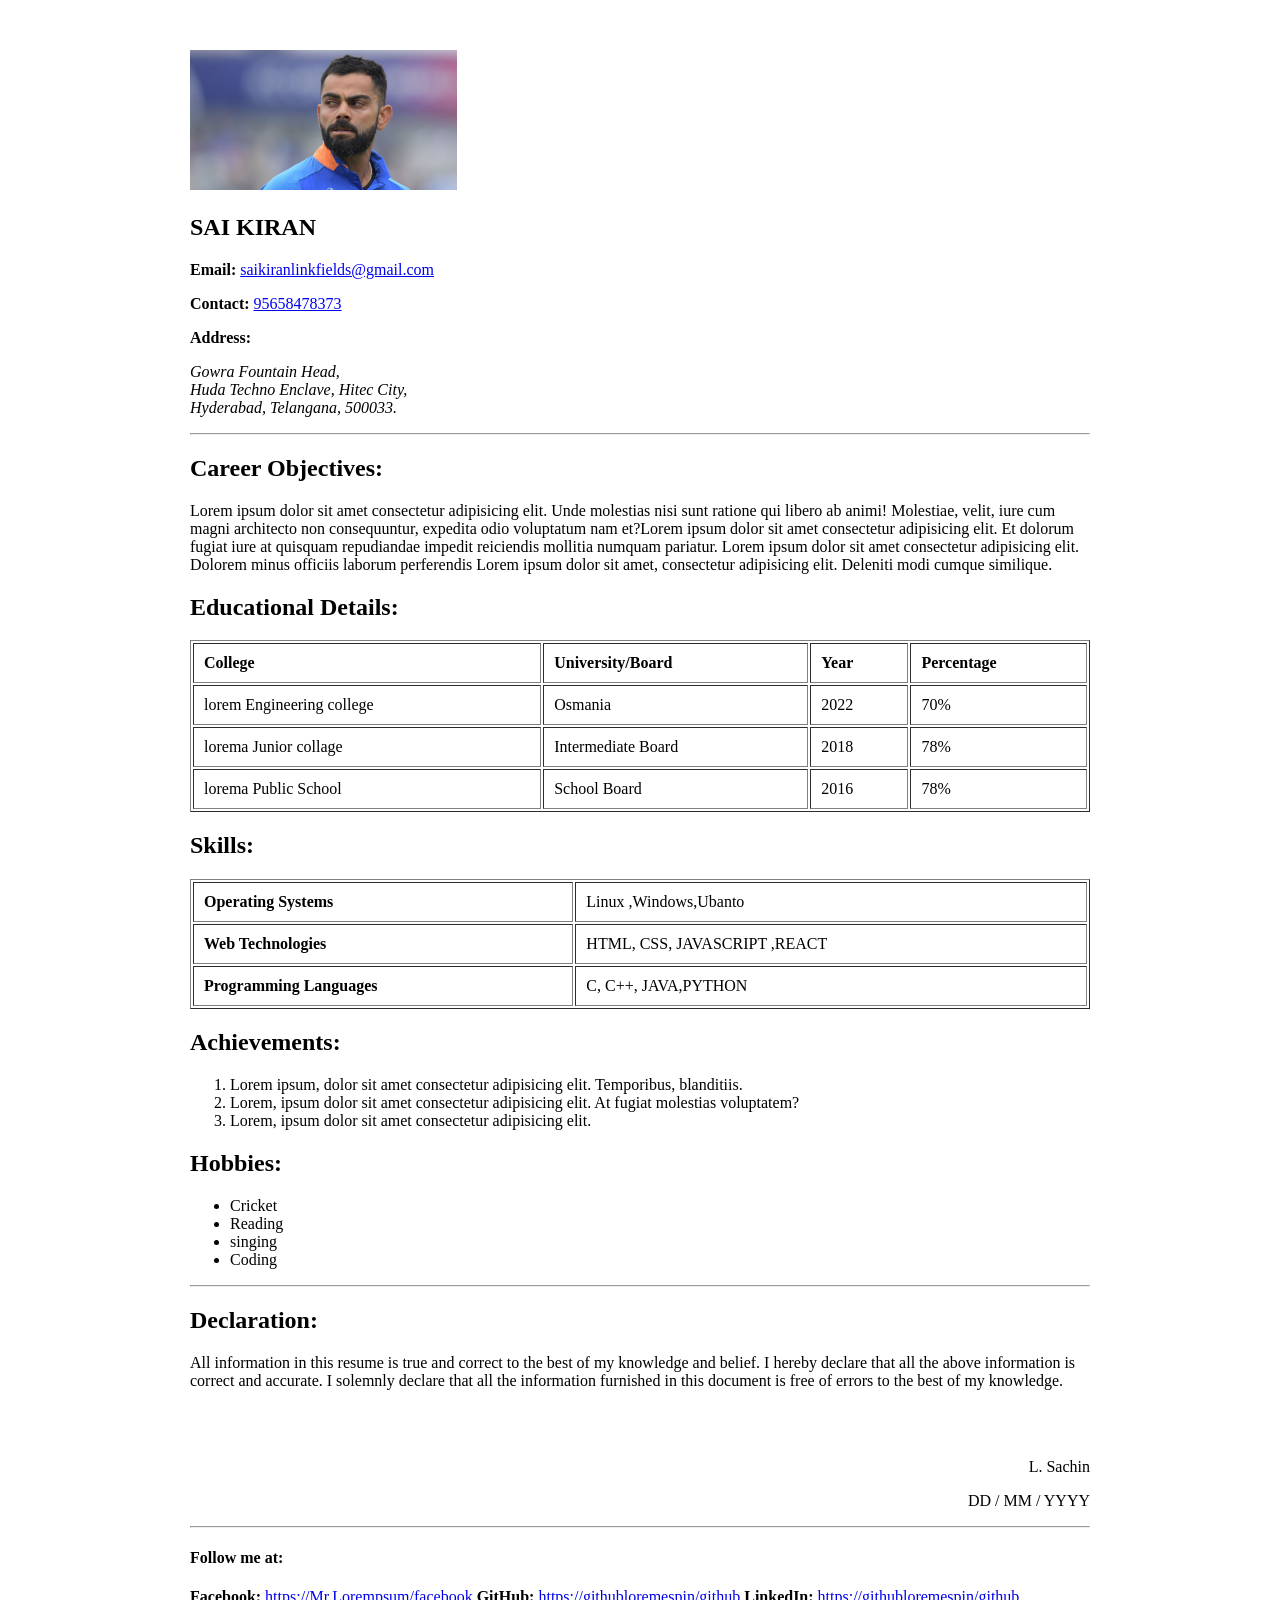
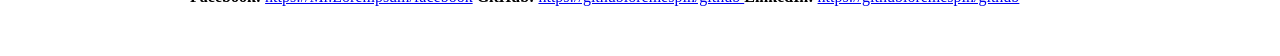
==== index.html @ e3aaa638 "first commit" ====
<!DOCTYPE html>
<html>
  <head>
    <title>RESUME USING HTML</title>
  </head>
  <body style="max-width: 900px; margin: 50px auto;">
    <section>
      <img src="./virat_kohli.jpg" alt="picture" height="140px" width="auto" />
      <h1>SAI KIRAN</h1>
      <p><b>Email:</b>&nbsp;<a href="mailto:saikiranlinkfields@gmail.com">saikiranlinkfields@gmail.com</a></p>
      <p><b>Contact:</b>&nbsp;<a href="tel:95658478373">95658478373</a></p>
      <p>
        <b>Address:</b>&nbsp;
        <address>
            Gowra Fountain Head,<br />
            Huda Techno Enclave, Hitec City,<br />
            Hyderabad, Telangana, 500033.
        </address>
      </p>
      <!-- <br /> -->
     
    </section>
    <hr />
    <section>
      <h2>Career Objectives:</h2>
      <p>
        Lorem ipsum dolor sit amet consectetur adipisicing elit. Unde molestias
        nisi sunt ratione qui libero ab animi! Molestiae, velit, iure cum magni
        architecto non consequuntur, expedita odio voluptatum nam et?Lorem ipsum
        dolor sit amet consectetur adipisicing elit. Et dolorum fugiat iure at
        quisquam repudiandae impedit reiciendis mollitia numquam pariatur. Lorem
        ipsum dolor sit amet consectetur adipisicing elit. Dolorem minus
        officiis laborum perferendis Lorem ipsum dolor sit amet, consectetur
        adipisicing elit. Deleniti modi cumque similique.
      </p>
    </section>
    <section>
      <h2>Educational Details:</h2>
      <table border="1" width="100%" cellpadding="10">
        <thead>
          <tr align="left">
            <th>College</th>
            <th>University/Board</th>
            <th>Year</th>
            <th>Percentage</th>
          </tr>
        </thead>
        <tbody>
          <tr align="left">
            <td>lorem Engineering college</td>
            <td>Osmania</td>
            <td>2022</td>
            <td>70%</td>
          </tr>
          <tr>
            <td>lorema Junior collage</td>
            <td>Intermediate Board</td>
            <td>2018</td>
            <td>78%</td>
          </tr>
          <tr>
            <td>lorema Public School</td>
            <td>School Board</td>
            <td>2016</td>
            <td>78%</td>
          </tr>
        </tbody>
      </table>
    </section>
    <section>
        <h2>Skills:</h2>
        <table border="1" cellpadding="10" width="100%">
            <tbody>
                <tr>
                    <th align="left">Operating Systems</th>
                    <td>Linux ,Windows,Ubanto</td>
        
                </tr>
                <tr>
                    <th align="left">Web Technologies</th>
                    <td>HTML, CSS, JAVASCRIPT ,REACT</td>
                </tr>
                <tr>
                    <th align="left">Programming Languages</th>
                    <td>C, C++, JAVA,PYTHON</td>
                </tr>
            </tbody>
        </table>
    </section>
    <section>
        <h2>Achievements:</h2>
       <ol>
        <li>Lorem ipsum, dolor sit amet consectetur adipisicing elit. Temporibus, blanditiis.</li>
        <li>Lorem, ipsum dolor sit amet consectetur adipisicing elit. At fugiat molestias voluptatem?</li>
        <li>Lorem, ipsum dolor sit amet consectetur adipisicing elit.</li>
       </ol>
    </section>
    <section>
        <h2>Hobbies:</h2>
        <ul>
            <li>Cricket</li>
            <li>Reading</li>
            <li>singing</li>
            <li>Coding</li>
        </ul>
    </section>
    <hr>
    <section>
        <h2>Declaration:</h2>
        <p>All information in this resume is true and correct to the best of my knowledge and belief.
            I hereby declare that all the above information is correct and accurate.
            I solemnly declare that all the information furnished in this document is free of errors to the best of my knowledge.
        </p>
        <br /><br />
        <p style="text-align: right;">
            L. Sachin
        </p>
        <p style="text-align: right;">
            DD / MM / YYYY
        </p>
    </section>
    <hr>
    <section>
        <h4>Follow me at:</h4>
        <span><b>Facebook:</b>&nbsp;<a href="https://Mr.Lorempsum/facebook">https://Mr.Lorempsum/facebook</a></span>
        <span><b>GitHub:&nbsp;</b><a href="https://githubloremespin/github ">https://githubloremespin/github </a></span>
        <span><b>LinkedIn:&nbsp;</b><a href="https://githubloremespin/github ">https://githubloremespin/github </a></span>
    </section>
  </body>
</html>
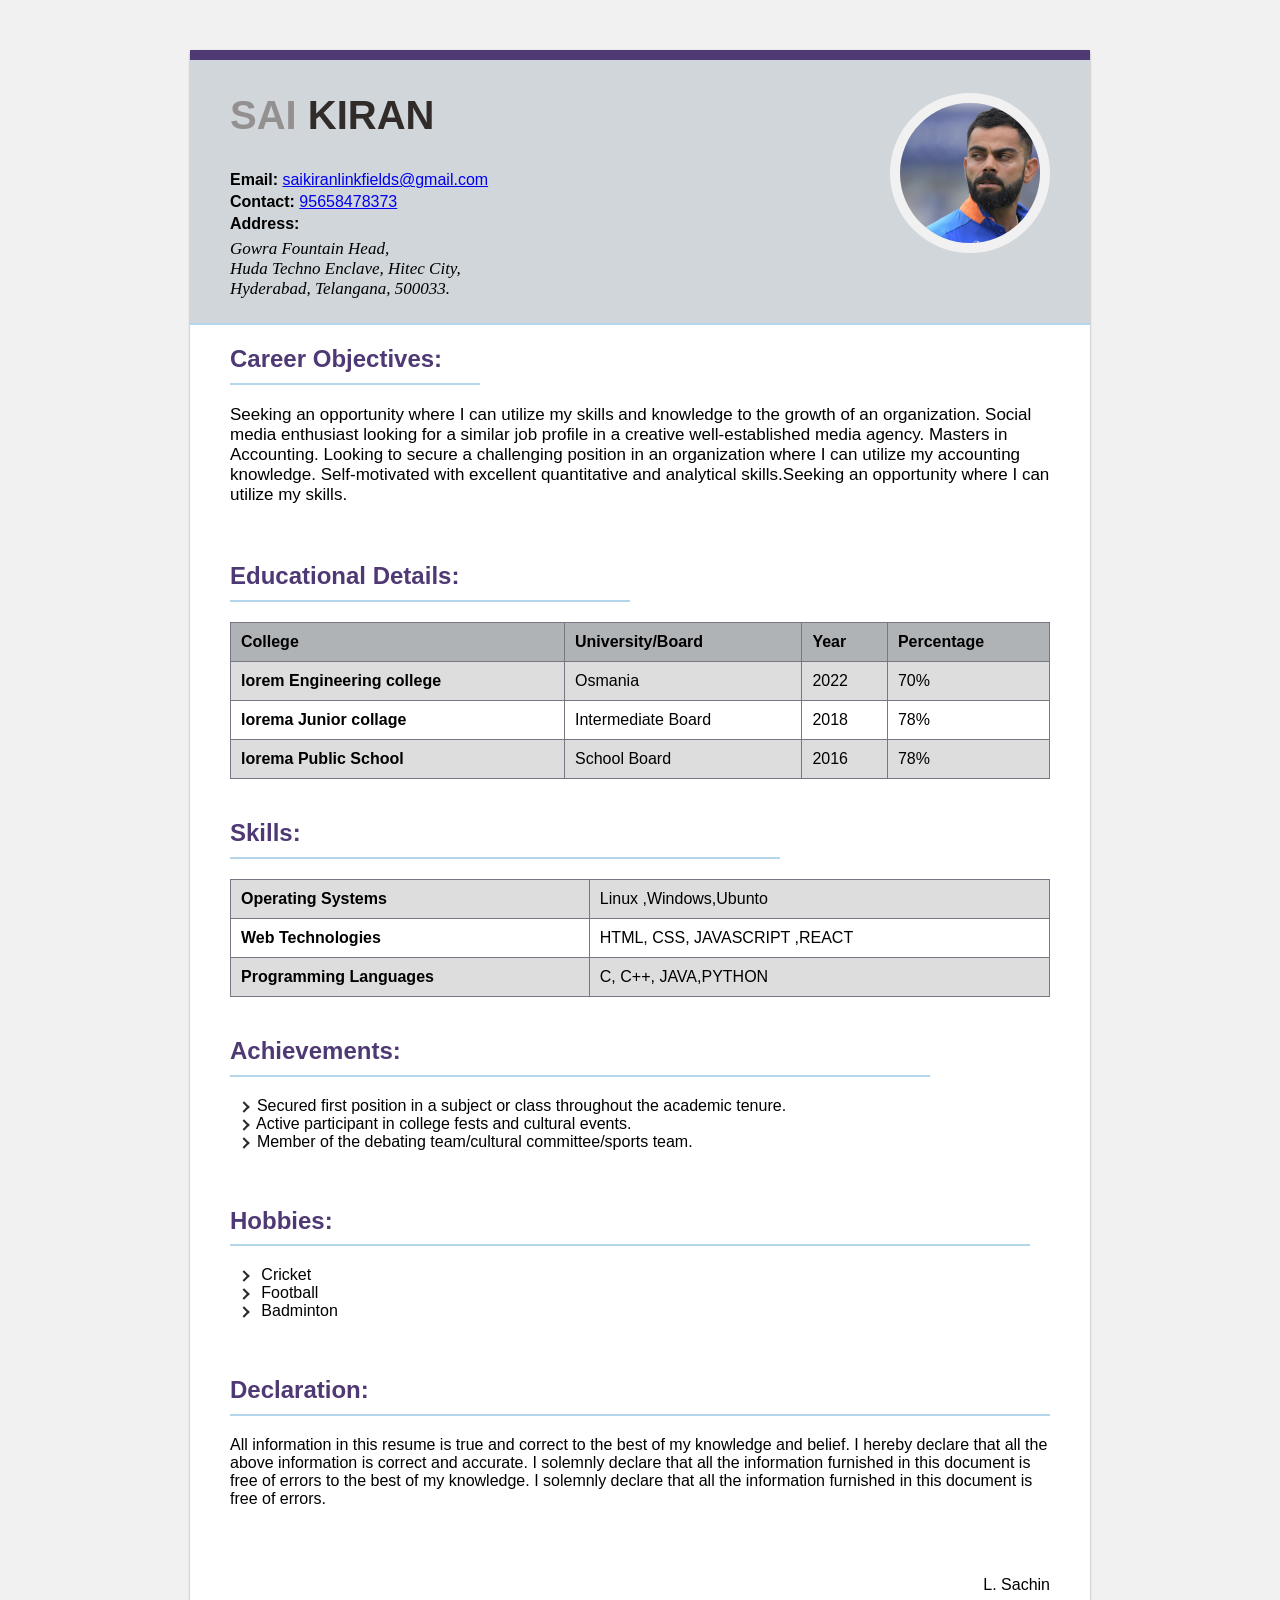
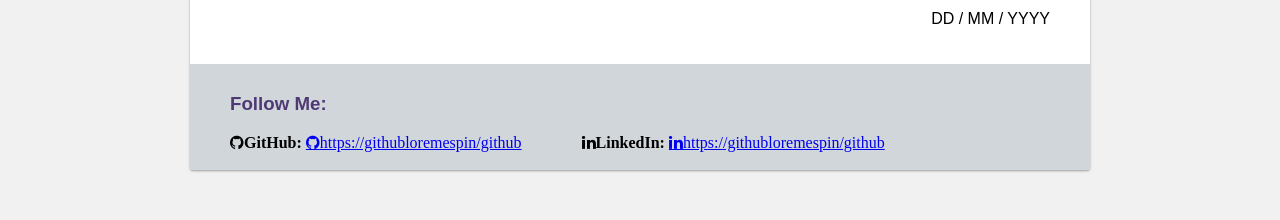
==== commit a5a28652: "new" ====
--- a/index.html
+++ b/index.html
@@ -2,129 +2,140 @@
 <html>
   <head>
     <title>RESUME USING HTML</title>
+    <link href="./index.css" rel="stylesheet" />
+    <link rel="stylesheet" href="https://cdnjs.cloudflare.com/ajax/libs/font-awesome/4.7.0/css/font-awesome.min.css">
+
+    
   </head>
-  <body style="max-width: 900px; margin: 50px auto;">
-    <section>
-      <img src="./virat_kohli.jpg" alt="picture" height="140px" width="auto" />
-      <h1>SAI KIRAN</h1>
-      <p><b>Email:</b>&nbsp;<a href="mailto:saikiranlinkfields@gmail.com">saikiranlinkfields@gmail.com</a></p>
-      <p><b>Contact:</b>&nbsp;<a href="tel:95658478373">95658478373</a></p>
-      <p>
-        <b>Address:</b>&nbsp;
-        <address>
-            Gowra Fountain Head,<br />
-            Huda Techno Enclave, Hitec City,<br />
-            Hyderabad, Telangana, 500033.
-        </address>
-      </p>
-      <!-- <br /> -->
-     
-    </section>
-    <hr />
-    <section>
-      <h2>Career Objectives:</h2>
-      <p>
-        Lorem ipsum dolor sit amet consectetur adipisicing elit. Unde molestias
-        nisi sunt ratione qui libero ab animi! Molestiae, velit, iure cum magni
-        architecto non consequuntur, expedita odio voluptatum nam et?Lorem ipsum
-        dolor sit amet consectetur adipisicing elit. Et dolorum fugiat iure at
-        quisquam repudiandae impedit reiciendis mollitia numquam pariatur. Lorem
-        ipsum dolor sit amet consectetur adipisicing elit. Dolorem minus
-        officiis laborum perferendis Lorem ipsum dolor sit amet, consectetur
-        adipisicing elit. Deleniti modi cumque similique.
-      </p>
-    </section>
-    <section>
-      <h2>Educational Details:</h2>
-      <table border="1" width="100%" cellpadding="10">
-        <thead>
-          <tr align="left">
-            <th>College</th>
-            <th>University/Board</th>
-            <th>Year</th>
-            <th>Percentage</th>
-          </tr>
-        </thead>
-        <tbody>
-          <tr align="left">
-            <td>lorem Engineering college</td>
-            <td>Osmania</td>
-            <td>2022</td>
-            <td>70%</td>
-          </tr>
-          <tr>
-            <td>lorema Junior collage</td>
-            <td>Intermediate Board</td>
-            <td>2018</td>
-            <td>78%</td>
-          </tr>
-          <tr>
-            <td>lorema Public School</td>
-            <td>School Board</td>
-            <td>2016</td>
-            <td>78%</td>
-          </tr>
-        </tbody>
-      </table>
-    </section>
-    <section>
-        <h2>Skills:</h2>
-        <table border="1" cellpadding="10" width="100%">
+  <body>
+    <div class="paper">
+        <section id="profile-cont">
+            <div class="imgname_wrapper">
+                <img src="./virat_kohli.jpg" alt="picture" class="profile-img" />
+                <h1>SAI <span class="name-cont">KIRAN</span></h1>
+              <span class="contact-container">
+                <span><b>Email:</b>&nbsp;<a href="mailto:saikiranlinkfields@gmail.com">saikiranlinkfields@gmail.com</a></span>
+                <span><b>Contact:</b>&nbsp;<a href="tel:95658478373">95658478373</a></span>
+                <span>
+                <b>Address:</b>&nbsp;
+                <address style="font-family: gordita-bold; font-size: 17px;">
+                    Gowra Fountain Head,<br />
+                    Huda Techno Enclave, Hitec City,<br />
+                    Hyderabad, Telangana, 500033.
+                </address>
+                </span>
+              </span>
+            </div>
+        </section>
+        <hr />
+        <section id="career-obj">
+        <h2>Career Objectives:</h2>
+        <hr>
+        <p>
+            Seeking an opportunity where I can utilize my skills and knowledge to the growth of an organization. Social media enthusiast looking for a similar job profile in a creative well-established media agency.
+            Masters in Accounting. Looking to secure a challenging position in an organization where I can utilize my accounting knowledge. Self-motivated with excellent quantitative and analytical skills.Seeking an
+            opportunity where I can utilize my skills.
+        </p>
+        </section>
+        <section id="educational-container">
+        <h2>Educational Details:</h2>
+        <hr>
+        <table border="1" width="100%" cellpadding="10">
+            <thead>
+            <tr align="left">
+                <th>College</th>
+                <th>University/Board</th>
+                <th>Year</th>
+                <th>Percentage</th>
+            </tr>
+            </thead>
             <tbody>
-                <tr>
-                    <th align="left">Operating Systems</th>
-                    <td>Linux ,Windows,Ubanto</td>
-        
-                </tr>
-                <tr>
-                    <th align="left">Web Technologies</th>
-                    <td>HTML, CSS, JAVASCRIPT ,REACT</td>
-                </tr>
-                <tr>
-                    <th align="left">Programming Languages</th>
-                    <td>C, C++, JAVA,PYTHON</td>
-                </tr>
+            <tr align="left">
+                <td><b>lorem Engineering college</b></td>
+                <td>Osmania</td>
+                <td>2022</td>
+                <td>70%</td>
+            </tr>
+            <tr>
+               <td><b>lorema Junior collage</b></td>
+                <td>Intermediate Board</td>
+                <td>2018</td>
+                <td>78%</td>
+            </tr>
+            <tr>
+                <td><b>lorema Public School</b></td>
+                <td>School Board</td>
+                <td>2016</td>
+                <td>78%</td>
+            </tr>
             </tbody>
         </table>
-    </section>
-    <section>
-        <h2>Achievements:</h2>
-       <ol>
-        <li>Lorem ipsum, dolor sit amet consectetur adipisicing elit. Temporibus, blanditiis.</li>
-        <li>Lorem, ipsum dolor sit amet consectetur adipisicing elit. At fugiat molestias voluptatem?</li>
-        <li>Lorem, ipsum dolor sit amet consectetur adipisicing elit.</li>
-       </ol>
-    </section>
-    <section>
-        <h2>Hobbies:</h2>
-        <ul>
-            <li>Cricket</li>
-            <li>Reading</li>
-            <li>singing</li>
-            <li>Coding</li>
-        </ul>
-    </section>
-    <hr>
-    <section>
-        <h2>Declaration:</h2>
-        <p>All information in this resume is true and correct to the best of my knowledge and belief.
-            I hereby declare that all the above information is correct and accurate.
-            I solemnly declare that all the information furnished in this document is free of errors to the best of my knowledge.
-        </p>
-        <br /><br />
-        <p style="text-align: right;">
-            L. Sachin
-        </p>
-        <p style="text-align: right;">
-            DD / MM / YYYY
-        </p>
-    </section>
-    <hr>
-    <section>
-        <h4>Follow me at:</h4>
-        <span><b>Facebook:</b>&nbsp;<a href="https://Mr.Lorempsum/facebook">https://Mr.Lorempsum/facebook</a></span>
-        <span><b>GitHub:&nbsp;</b><a href="https://githubloremespin/github ">https://githubloremespin/github </a></span>
-        <span><b>LinkedIn:&nbsp;</b><a href="https://githubloremespin/github ">https://githubloremespin/github </a></span>
-    </section>
+        </section>
+        <section id="skills-container">
+            <h2>Skills:</h2>
+            <hr>
+            <table border="1" cellpadding="10" width="100%">
+                <tbody>
+                    <tr>
+                        <th align="left">Operating Systems</th>
+                        <td>Linux ,Windows,Ubunto</td>
+            
+                    </tr>
+                    <tr>
+                        <th align="left">Web Technologies</th>
+                        <td>HTML, CSS, JAVASCRIPT ,REACT</td>
+                    </tr>
+                    <tr>
+                        <th align="left">Programming Languages</th>
+                        <td>C, C++, JAVA,PYTHON</td>
+                    </tr>
+                </tbody>
+            </table>
+        </section>
+        <section id="achievement-container">
+            <h2>Achievements:</h2>
+            <hr>
+        <ol class="list-items">
+            <span><i class="arrow right"></i> &nbsp;Secured first position in a subject or class throughout the academic tenure.</span>
+            <span><i class="arrow right"></i> &nbsp;Active participant in college fests and cultural events.</span>
+            <span><i class="arrow right"></i> &nbsp;Member of the debating team/cultural committee/sports team.</span>
+        </ol>
+        </section>
+        <section id="hobbies-container">
+            <h2>Hobbies:</h2>
+             <hr>
+            <ul class="list-items"> 
+              <span><i class="arrow right"></i> &nbsp; Cricket
+              </span>
+              <span><i class="arrow right"></i> &nbsp; Football
+              </span>
+              <span><i class="arrow right"></i> &nbsp; Badminton
+              </span>
+            </ul>
+        </section>
+        <section id="declaration-container">
+            <h2>Declaration:</h2>
+            <hr>
+            <p>All information in this resume is true and correct to the best of my knowledge and belief.
+                I hereby declare that all the above information is correct and accurate.
+                I solemnly declare that all the information furnished in this document is free of errors to the best of my knowledge.
+                I solemnly declare that all the information furnished in this document is free of errors.
+            </p>
+            <br /><br />
+            <p style="text-align: right;">
+                L. Sachin
+            </p>
+            <p style="text-align: right;">
+                DD / MM / YYYY
+            </p>
+        </section>
+        <section id="footer-container">
+            <h3>Follow Me:</h3>
+            <div class="link-container">
+                <span class="fa fa-github"><b>GitHub:&nbsp;</b><a href="https://githubloremespin/github " class="fa fa-github">https://githubloremespin/github </a></span>
+                <span class="fa fa-linkedin"><b>LinkedIn:&nbsp;</b><a href="https://githubloremespin/github " class="fa fa-linkedin">https://githubloremespin/github </a></span>
+            </div>
+        </section>
+     </div>
   </body>
 </html>
--- a/index.css
+++ b/index.css
@@ -0,0 +1,168 @@
+@import url("https://fonts.googleapis.com/css2?family=Roboto:ital,wght@0,100;0,400;0,700;0,900;1,100&display=swap");
+
+body {
+  font-family: "Roboto", sans-serif;
+ background-color:#f1f1f1;
+}
+hr {
+  margin: 0px;
+}
+.name-cont
+{
+  color: rgb(49, 43, 42);
+}
+section {
+  padding: 0px 40px;
+  padding-bottom: 20px;
+}
+.contact-container
+{
+  display: flex;
+  flex-direction: column;
+}
+.contact-container >span
+{
+ margin-bottom: 04px; 
+}
+address
+{
+  margin-top: 06px;
+}
+
+h1{
+  font-size: 40px;
+  color: #959090;
+}
+.list-items
+{
+  display: flex;
+  flex-direction: column;
+  margin-left: -30px;
+}
+.paper {
+
+  border-radius: 3px;
+  max-width: 900px;
+  margin: 50px auto;
+  box-shadow: 0 1px 3px rgba(0, 0, 0, 0.12), 0 1px 2px rgba(0, 0, 0, 0.24);
+  background: #fff;
+}
+#profile-cont {
+  background-color: rgb(208, 214, 218);
+  border-top: 10px solid rgb(79 57 117);
+}
+#career-obj>hr
+{
+  margin: -10px 0px 20px 0px;
+ max-width:250px;
+}
+#skills-container >hr
+{
+  margin: -10px 0px 20px 0px;
+  max-width: 550px;
+}
+#educational-container>hr
+{
+  margin: -10px 0px 20px 0px;
+ max-width:400px;
+}
+#achievement-container >hr
+{
+  margin: -10px 0px 20px 0px;
+  max-width:700px;
+}
+#hobbies-container >hr
+{
+  margin: -10px 0px 20px 0px;
+  max-width:800px;
+}
+
+#hobbies-container >ul
+{
+  margin-left: -30px;
+}
+#declaration-container >hr
+{
+  margin: -10px 0px 20px 0px;
+  max-width:900px;
+}
+#career-obj > p {
+  font-size: 17px;
+}
+tr {
+  font-size: 16px;
+}
+.link-container >span
+{
+  margin-right: 60px;
+}
+table
+{
+  border:1px solid rgb(119, 119, 131);
+  border-collapse: collapse;
+  /* background-color: aquamarine; */
+}
+.profile-img {
+  height: 140px;
+  width: 140px;
+  object-fit: cover;
+  object-position: center center;
+  border-radius: 50%;
+  border: 10px solid #f1f1f1;
+  float: right;
+  clear: right;
+}
+.arrow {
+  border: solid rgb(44, 41, 41);
+  border-width: 0 2px 2px 0;
+  display: inline-block;
+  padding: 3px;
+}
+
+.right {
+  transform: rotate(-45deg);
+  -webkit-transform: rotate(-45deg);
+}
+thead >tr
+{
+  background-color: rgb(175, 179, 181) !important;
+}
+tr:nth-child(odd) {
+  background-color: #dddddd;
+}
+hr {
+  height: 2px;
+  background-color: rgb(181, 213, 235);
+  border: none;
+}
+h2 {
+  color: rgb(79, 57, 117);
+}
+
+#footer-container{/* {  background-color: rgb(208, 214, 218); */
+  
+  background-color: rgb(208, 214, 218);
+  padding-top: 10px;
+  padding-bottom: 20px;
+}
+#footer-container > h3 {
+  color: rgb(79, 57, 117);
+}
+#footer-container >span
+{
+  margin-bottom:10px;
+}
+#declartion-container > p {
+  font-weight: 700px;
+}
+.link-container
+{
+  display: flex;
+  flex-direction:row;
+}
+@media screen and(max-width: 768px) {
+  .profile-img {
+    float: none;
+    clear: none;
+  }
+}
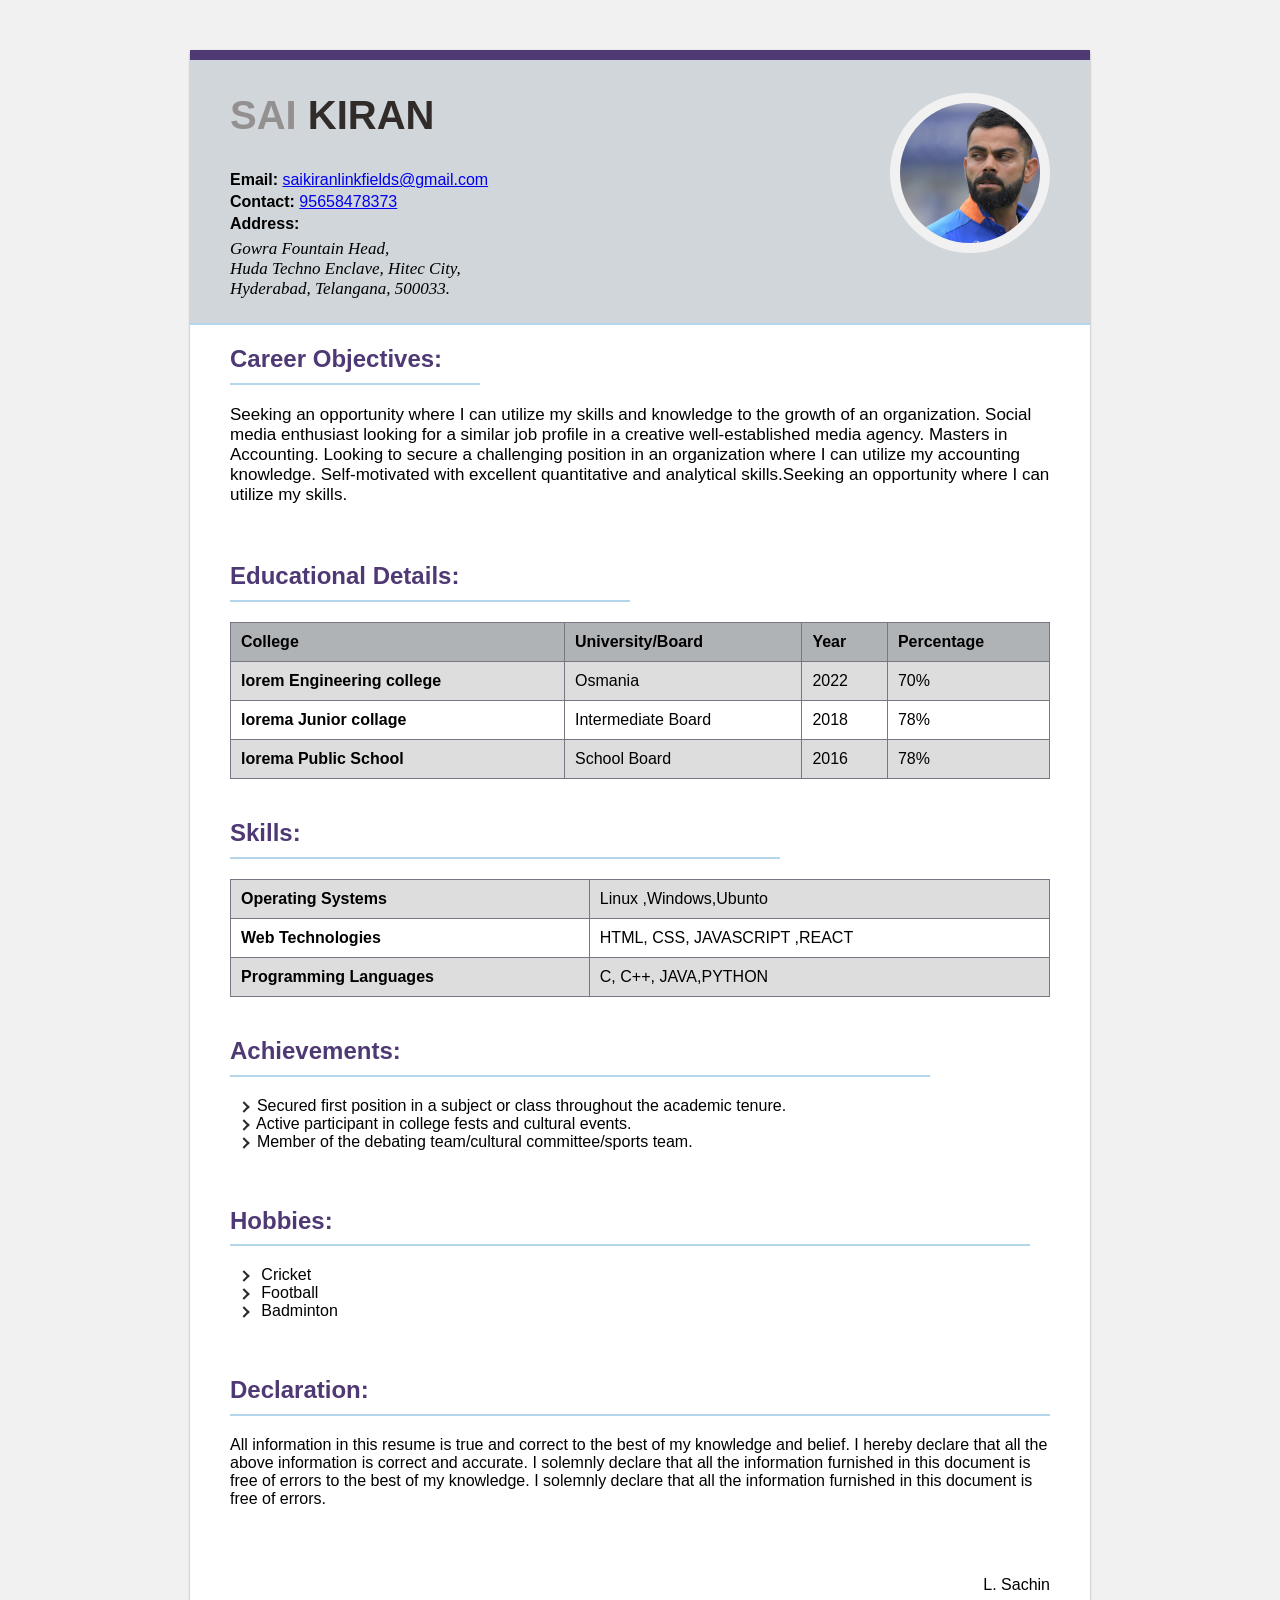
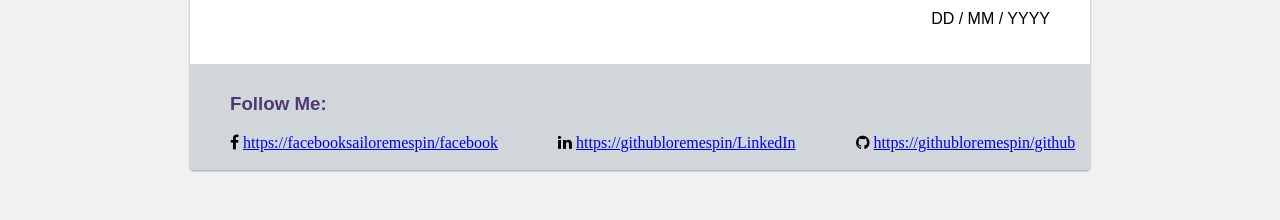
==== commit 5a3fae54: "made changes in icons" ====
--- a/index.html
+++ b/index.html
@@ -132,8 +132,9 @@
         <section id="footer-container">
             <h3>Follow Me:</h3>
             <div class="link-container">
-                <span class="fa fa-github"><b>GitHub:&nbsp;</b><a href="https://githubloremespin/github " class="fa fa-github">https://githubloremespin/github </a></span>
-                <span class="fa fa-linkedin"><b>LinkedIn:&nbsp;</b><a href="https://githubloremespin/github " class="fa fa-linkedin">https://githubloremespin/github </a></span>
+                <span class="fa fa-facebook">&nbsp;</b><a href="https://githubloremespin/github " >https://facebooksailoremespin/facebook </a></span>
+                <span class="fa fa-linkedin">&nbsp;<a href="https://githubloremespin/github " >https://githubloremespin/LinkedIn</a></span>
+                <span class="fa fa-github">&nbsp;<a href="https://githubloremespin/github " >https://githubloremespin/github </a></span>
             </div>
         </section>
      </div>
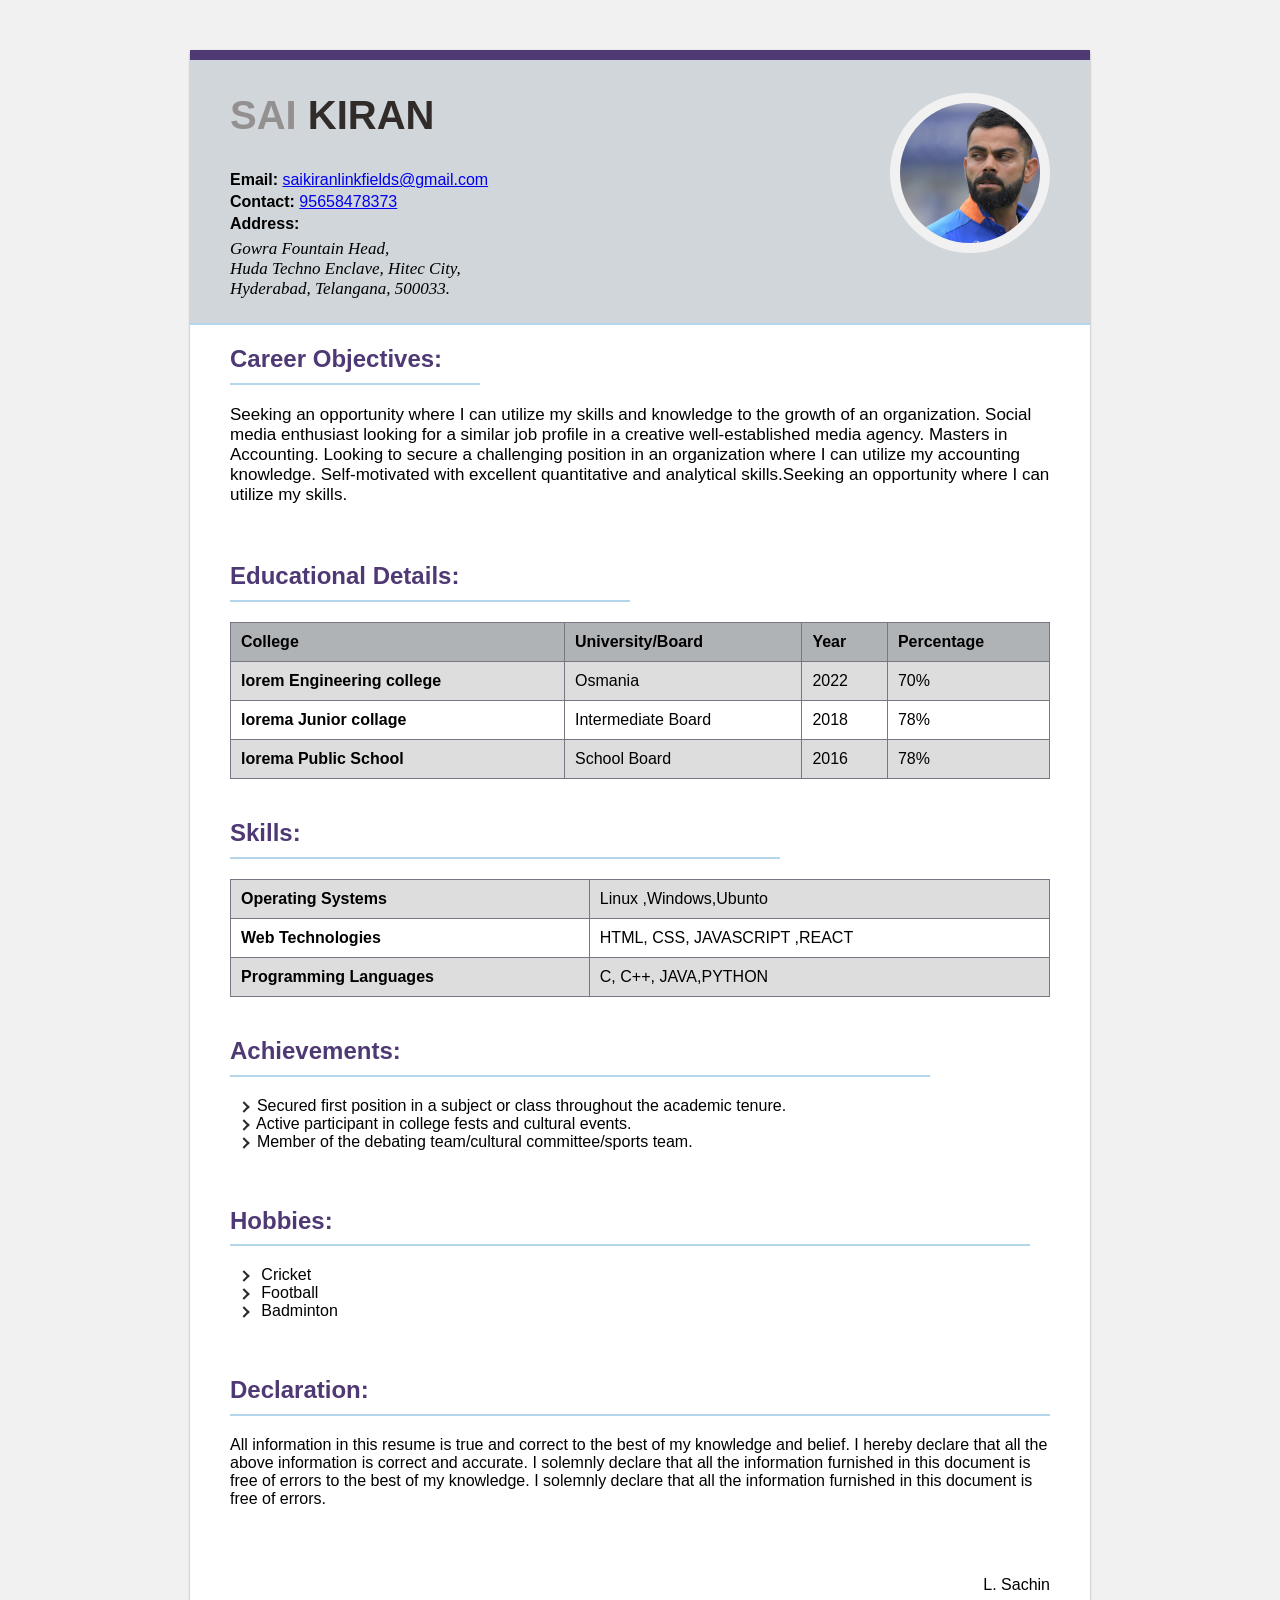
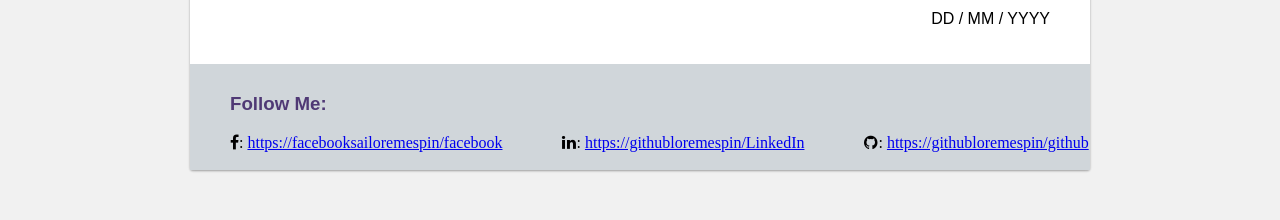
==== commit 3dedbcfd: "resume using html and css" ====
--- a/index.html
+++ b/index.html
@@ -132,9 +132,9 @@
         <section id="footer-container">
             <h3>Follow Me:</h3>
             <div class="link-container">
-                <span class="fa fa-facebook">&nbsp;</b><a href="https://githubloremespin/github " >https://facebooksailoremespin/facebook </a></span>
-                <span class="fa fa-linkedin">&nbsp;<a href="https://githubloremespin/github " >https://githubloremespin/LinkedIn</a></span>
-                <span class="fa fa-github">&nbsp;<a href="https://githubloremespin/github " >https://githubloremespin/github </a></span>
+                <span class="fa fa-facebook">:&nbsp;</b><a href="https://githubloremespin/github " >https://facebooksailoremespin/facebook </a></span>
+                <span class="fa fa-linkedin">:&nbsp;<a href="https://githubloremespin/github " >https://githubloremespin/LinkedIn</a></span>
+                <span class="fa fa-github">:&nbsp;<a href="https://githubloremespin/github " >https://githubloremespin/github </a></span>
             </div>
         </section>
      </div>
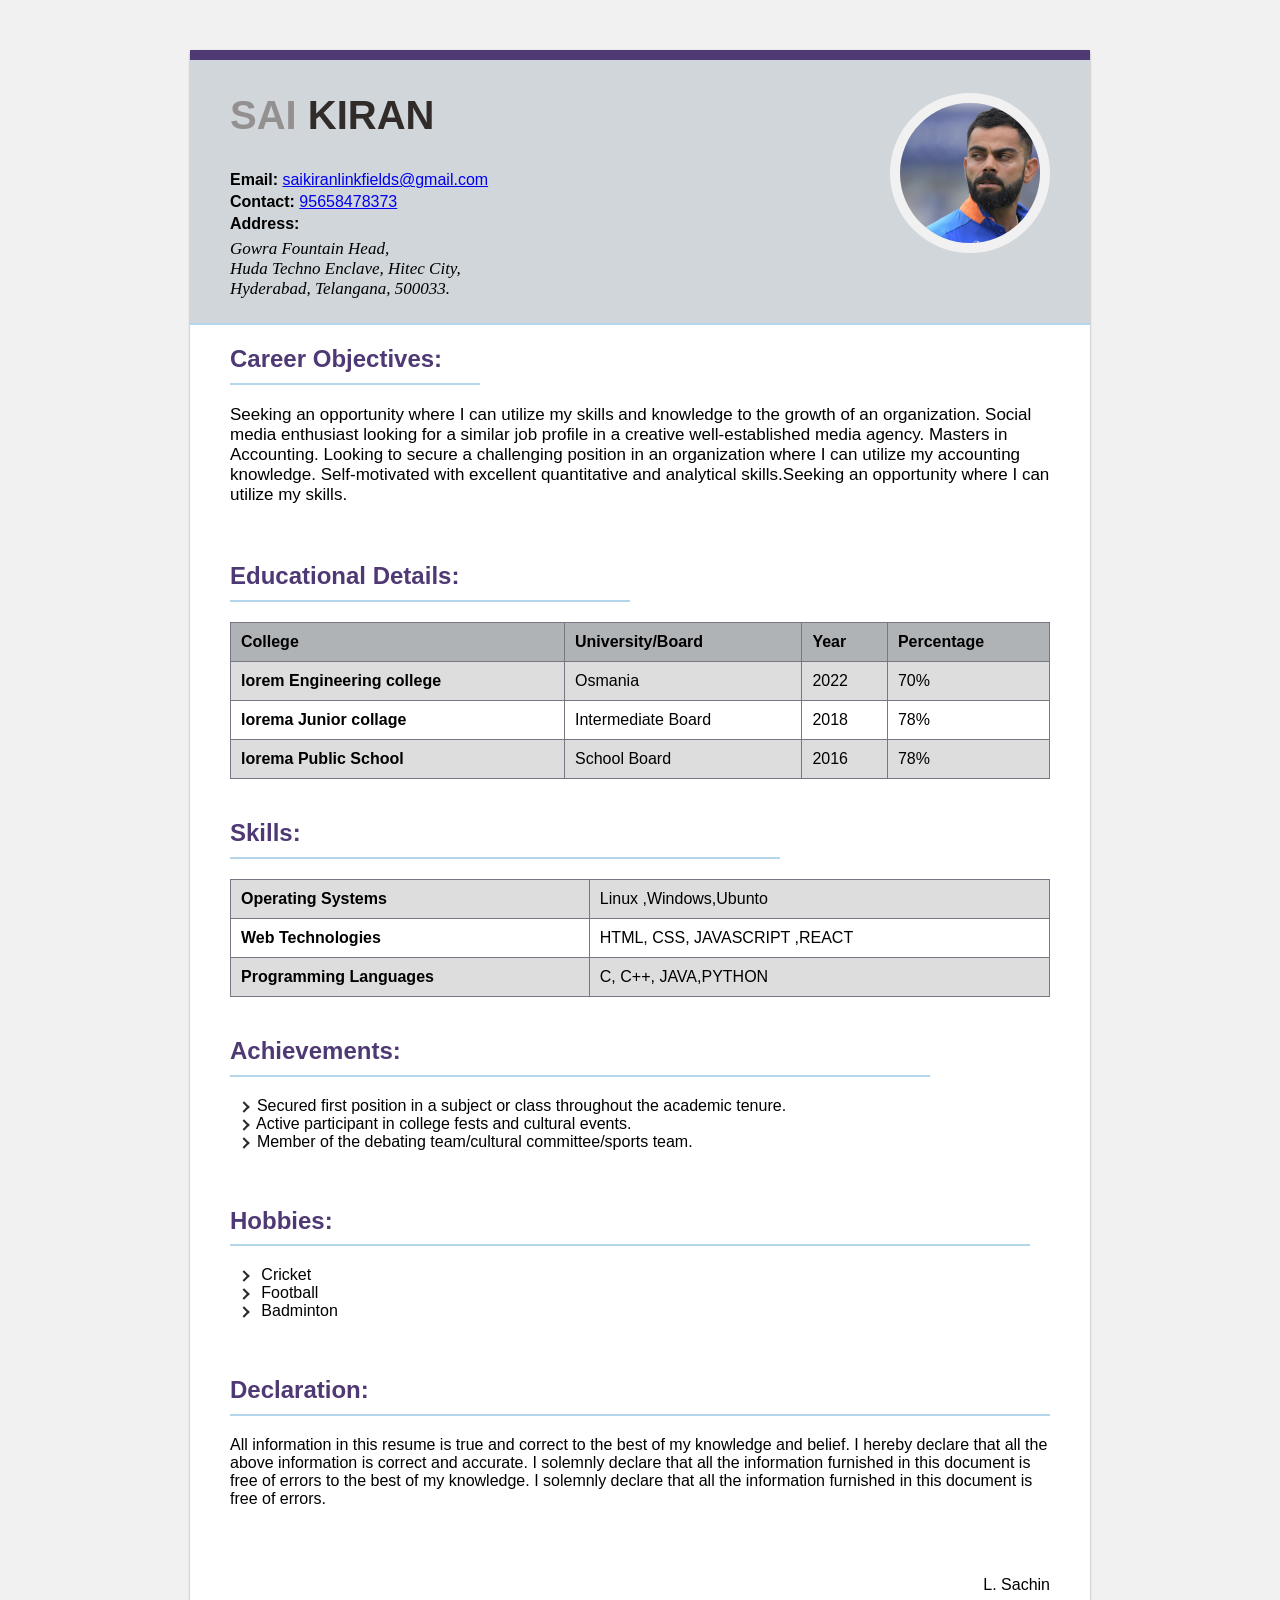
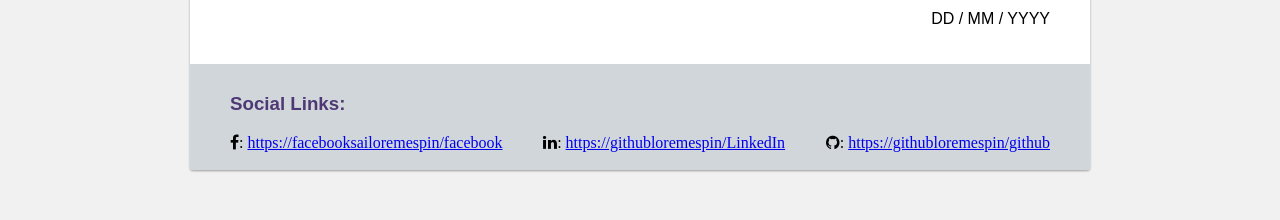
==== commit 9744452e: "changed media links title" ====
--- a/index.html
+++ b/index.html
@@ -130,7 +130,7 @@
             </p>
         </section>
         <section id="footer-container">
-            <h3>Follow Me:</h3>
+            <h3>Social Links:</h3>
             <div class="link-container">
                 <span class="fa fa-facebook">:&nbsp;</b><a href="https://githubloremespin/github " >https://facebooksailoremespin/facebook </a></span>
                 <span class="fa fa-linkedin">:&nbsp;<a href="https://githubloremespin/github " >https://githubloremespin/LinkedIn</a></span>
--- a/index.css
+++ b/index.css
@@ -92,10 +92,6 @@
 tr {
   font-size: 16px;
 }
-.link-container >span
-{
-  margin-right: 60px;
-}
 table
 {
   border:1px solid rgb(119, 119, 131);
@@ -159,6 +155,7 @@
 {
   display: flex;
   flex-direction:row;
+  justify-content: space-between;
 }
 @media screen and(max-width: 768px) {
   .profile-img {
